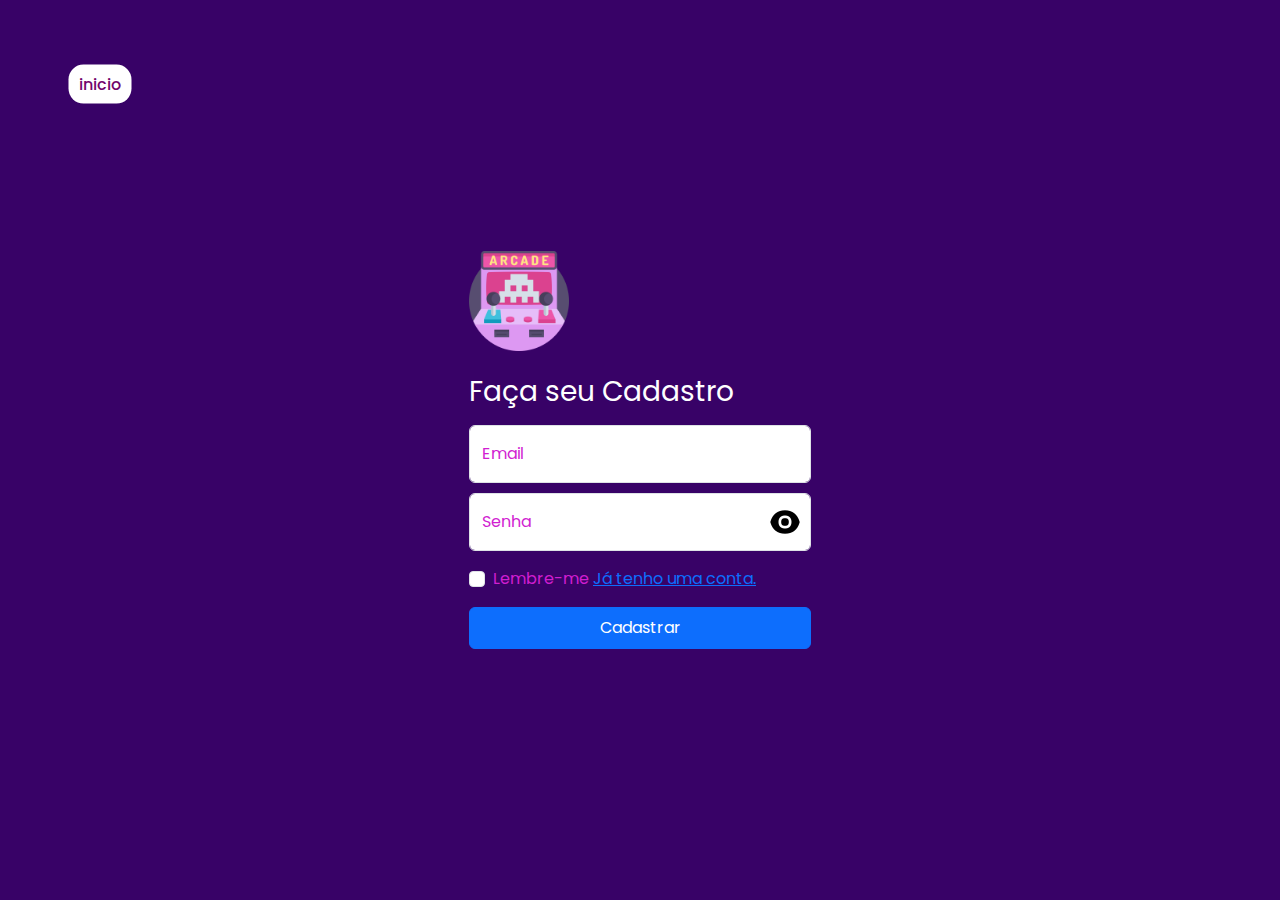
==== cadastro.html @ da9e5563 "paginas de cadastro" ====
<!DOCTYPE html>
<html lang="pt-br" class="h-100">

<head>
    <meta charset="UTF-8">
    <meta name="viewport" content="width=device-width, initial-scale=1.0">
    <link rel="shortcut icon" href="assets/imgs/arcade.png" type="image/x-icon">
    <link href="https://cdn.jsdelivr.net/npm/bootstrap@5.3.3/dist/css/bootstrap.min.css" rel="stylesheet"
        integrity="sha384-QWTKZyjpPEjISv5WaRU9OFeRpok6YctnYmDr5pNlyT2bRjXh0JMhjY6hW+ALEwIH" crossorigin="anonymous">
    <link rel="stylesheet" href="assets/css/cadastro.css">
    <title>Cadastro</title>
</head>

<body class="d-flex align-items-center py-4 h-100">
        <a href="index.html" class="voltar">
            <h6>inicio</h6>
        </a>
    <main class="m-auto form-container">
        <form action="#">
            <img src="assets/imgs/arcade.png" alt="Logo" class="mb-4" height="100">
            <h1 class="h3 mb-3 fw-normal">Faça seu Cadastro</h1>
            <div class="form-floating">
                <input type="email" class="form-control" id="floatingEmail" required placeholder="Seu-Email@gmail.com" maxlength="40" minlength="8">
                <label for="floatingEmail" style="color:rgb(209, 30, 209)">Email</label>
            </div>
            <div class="form-floating">
                <input type="password" name="senha" class="form-control senha" id="floatingSenha" required placeholder="Sua senha" maxlength="30" minlength="8" style="position:relative">
                <label for="floatingSenha" style="color:rgb(209, 30, 209)">Senha</label>
                <img src="assets/imgs/eye.png" alt="Mostrar senha" id="icon-olho" style="position: absolute; right: 10px; top: 50%; transform: translateY(-50%); cursor: pointer;" onclick="senhaMostrar()">
            </div>
            <div class="form-check text-start my-3">
                <input type="checkbox" class="form-check-input" id="flexCheckDefult">
                <label for="flexCheckDefult" class="form-check-label" style="color:rgb(209, 30, 209)">Lembre-me</label>
                <a href="login.html">Já tenho uma conta.</a>
            </div>
            <button class="btn btn-primary w-100 py-2" id="button">Cadastrar</button>
        </form>
    </main>
    <script src="script.js"></script>
</body>

</html>
---- assets/css/cadastro.css ----
@import url('https://fonts.googleapis.com/css2?family=Poppins:ital,wght@0,100;0,200;0,300;0,400;0,500;0,600;0,700;0,800;0,900;1,100;1,200;1,300;1,400;1,500;1,600;1,700;1,800;1,900&display=swap');

* {
    margin: 0px;
    padding: 0px;
    box-sizing: border-box;
    font-family: "poppins";
}
body{
    background-color: rgb(56, 2, 103);
    color: white;
}
h6{
    position: fixed;
    top: 5%;
    margin-left: 100px;
    transform: translate(-50%, 50%);
    background-color: white;
    padding: 10px;
    border-radius: 15px;
    align-items: center;
    color: rgb(114, 5, 107);
    text-decoration: none;
}
h6:hover{
    color: rgb(0, 0, 0);
    background-color: rgba(255, 255, 255, 0.522);
}
input{
    margin: 10px 0px;
}
#icon-olho{
    cursor: pointer;
    right: 0%;
    top: 50%;
    transform: translate(-50%, -50%);
}

@media (max-width:380px){
    h6{
        
        margin-left: 50px;
    }
}
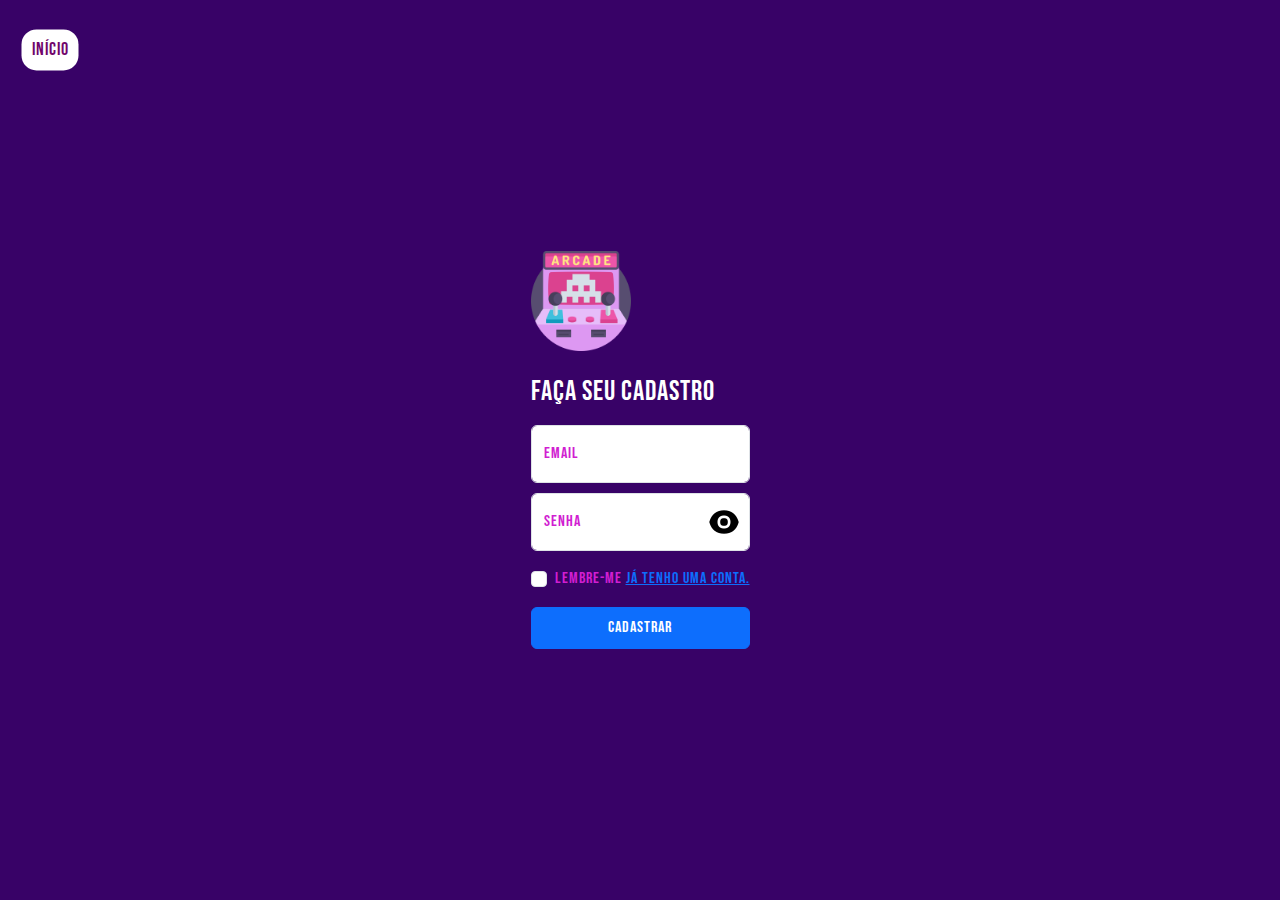
==== commit f797e7aa: "update" ====
--- a/cadastro.html
+++ b/cadastro.html
@@ -13,7 +13,7 @@
 
 <body class="d-flex align-items-center py-4 h-100">
         <a href="index.html" class="voltar">
-            <h6>inicio</h6>
+            <h6>INÍCIO</h6>
         </a>
     <main class="m-auto form-container">
         <form action="#">
--- a/assets/css/cadastro.css
+++ b/assets/css/cadastro.css
@@ -1,20 +1,26 @@
 @import url('https://fonts.googleapis.com/css2?family=Poppins:ital,wght@0,100;0,200;0,300;0,400;0,500;0,600;0,700;0,800;0,900;1,100;1,200;1,300;1,400;1,500;1,600;1,700;1,800;1,900&display=swap');
+@import url('https://fonts.googleapis.com/css2?family=Bebas+Neue&display=swap');
+
 
 * {
     margin: 0px;
     padding: 0px;
     box-sizing: border-box;
-    font-family: "poppins";
+    font-family: "bebas neue";
+    letter-spacing: 1px;
 }
+
 body{
     background-color: rgb(56, 2, 103);
     color: white;
 }
 h6{
     position: fixed;
-    top: 5%;
-    margin-left: 100px;
-    transform: translate(-50%, 50%);
+    font-size: 1.1em;
+    top: 0%;
+    left: 0%;
+    margin: 50px;
+    transform: translate(-50%, -50%);
     background-color: white;
     padding: 10px;
     border-radius: 15px;
@@ -36,9 +42,3 @@
     transform: translate(-50%, -50%);
 }
 
-@media (max-width:380px){
-    h6{
-        
-        margin-left: 50px;
-    }
-}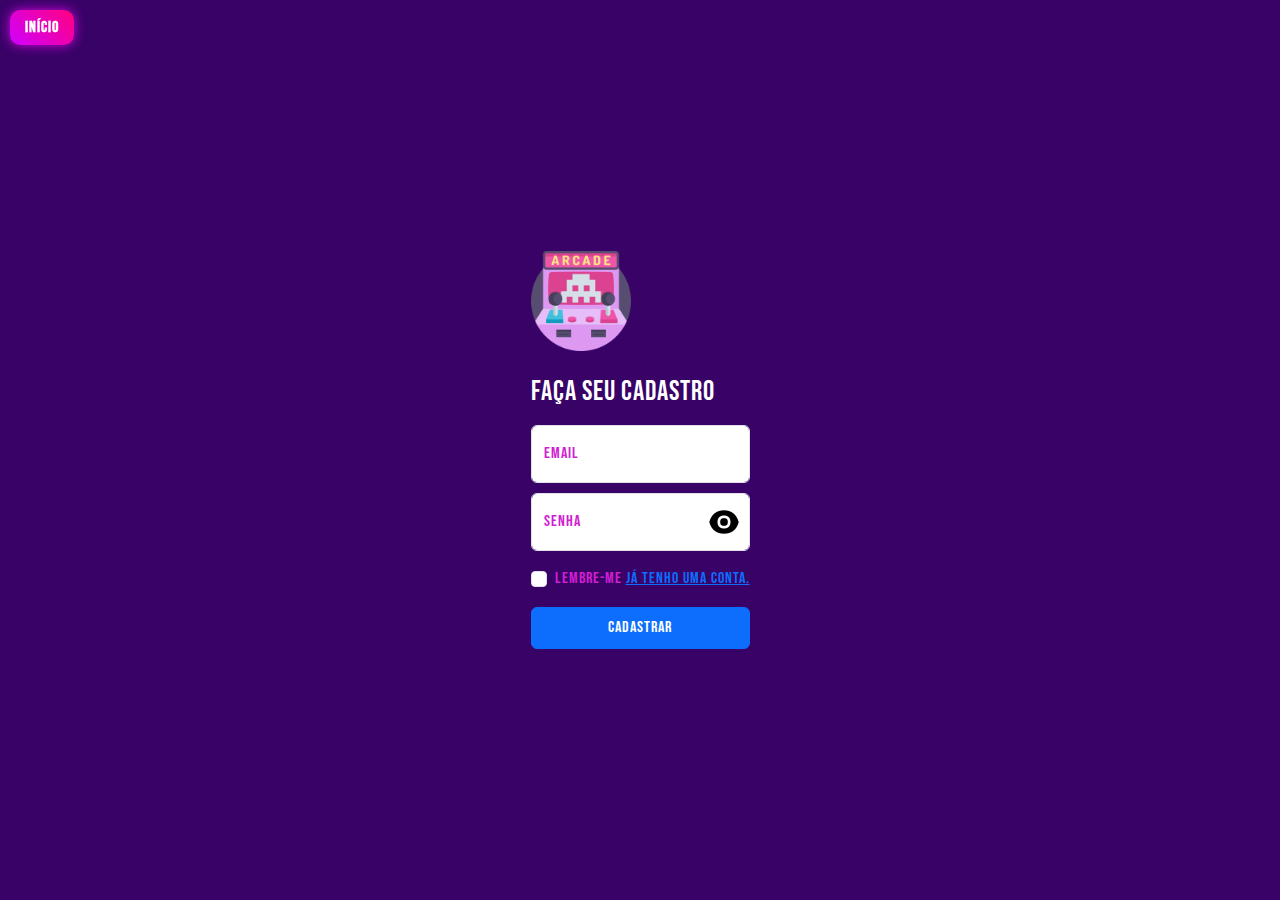
==== commit ba120304: "projeto do site feito" ====
--- a/cadastro.html
+++ b/cadastro.html
@@ -13,18 +13,18 @@
 
 <body class="d-flex align-items-center py-4 h-100">
         <a href="index.html" class="voltar">
-            <h6>INÍCIO</h6>
+            <h6 id="inicio">INÍCIO</h6>
         </a>
     <main class="m-auto form-container">
         <form action="#">
             <img src="assets/imgs/arcade.png" alt="Logo" class="mb-4" height="100">
             <h1 class="h3 mb-3 fw-normal">Faça seu Cadastro</h1>
             <div class="form-floating">
-                <input type="email" class="form-control" id="floatingEmail" required placeholder="Seu-Email@gmail.com" maxlength="40" minlength="8">
+                <input type="email" class="form-control" id="floatingEmail" placeholder="Seu-Email@gmail.com" maxlength="40" minlength="8">
                 <label for="floatingEmail" style="color:rgb(209, 30, 209)">Email</label>
             </div>
             <div class="form-floating">
-                <input type="password" name="senha" class="form-control senha" id="floatingSenha" required placeholder="Sua senha" maxlength="30" minlength="8" style="position:relative">
+                <input type="password" name="senha" class="form-control senha" id="floatingSenha" placeholder="Sua senha" maxlength="30" minlength="8" style="position:relative">
                 <label for="floatingSenha" style="color:rgb(209, 30, 209)">Senha</label>
                 <img src="assets/imgs/eye.png" alt="Mostrar senha" id="icon-olho" style="position: absolute; right: 10px; top: 50%; transform: translateY(-50%); cursor: pointer;" onclick="senhaMostrar()">
             </div>
@@ -33,7 +33,7 @@
                 <label for="flexCheckDefult" class="form-check-label" style="color:rgb(209, 30, 209)">Lembre-me</label>
                 <a href="login.html">Já tenho uma conta.</a>
             </div>
-            <button class="btn btn-primary w-100 py-2" id="button">Cadastrar</button>
+            <button class="btn btn-primary w-100 py-2" id="button" onclick="alertBD()">Cadastrar</button>
         </form>
     </main>
     <script src="script.js"></script>
--- a/assets/css/cadastro.css
+++ b/assets/css/cadastro.css
@@ -14,24 +14,25 @@
     background-color: rgb(56, 2, 103);
     color: white;
 }
-h6{
+#inicio {
     position: fixed;
-    font-size: 1.1em;
-    top: 0%;
-    left: 0%;
-    margin: 50px;
-    transform: translate(-50%, -50%);
-    background-color: white;
-    padding: 10px;
-    border-radius: 15px;
-    align-items: center;
-    color: rgb(114, 5, 107);
+    top: 10px;
+    left: 10px;
+    background: linear-gradient(45deg, #d000ff, #ff007f);
+    padding: 8px 15px;
+    font-size: 1em;
+    border-radius: 10px;
+    color: white;
     text-decoration: none;
+    font-weight: bold;
+    transition: 0.3s;
+    box-shadow: 0px 0px 12px rgba(255, 0, 255, 0.8);
 }
-h6:hover{
-    color: rgb(0, 0, 0);
-    background-color: rgba(255, 255, 255, 0.522);
+#inicio:hover {
+    background: linear-gradient(45deg, #ff007f, #d000ff);
+    box-shadow: 0px 0px 15px rgba(255, 0, 255, 1);
 }
+
 input{
     margin: 10px 0px;
 }
